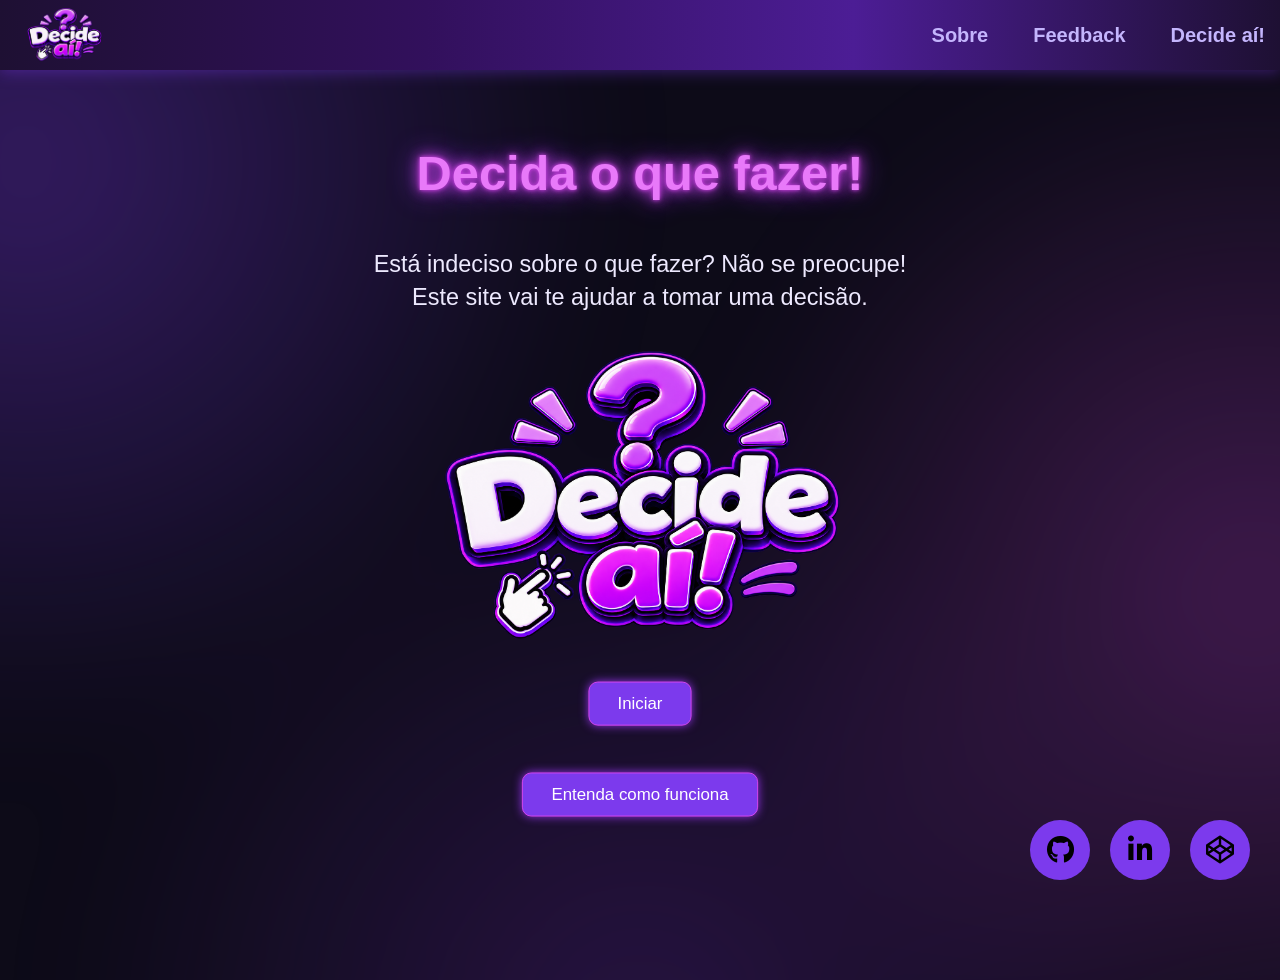
==== index.html @ 2ac5afb6 "segundo commit" ====
<!DOCTYPE html>
<html lang="pt-BR">

<head>
    <meta charset="UTF-8">
    <meta name="viewport" content="width=device-width, initial-scale=1.0">

    <title>Decide aí!</title>

    <link rel="stylesheet" href="style.css">
    <link rel="stylesheet" href="https://cdnjs.cloudflare.com/ajax/libs/font-awesome/6.5.2/css/all.min.css">

    <script src="layout.js" defer></script>
</head>

<body>

    <header class="cabecalho">

        <div class="logo">
            <a href="index.html">
                <img src="images/Logo.png" alt="Logo Decide aí!">
            </a>
        </div>

        <nav class="menu">
            <a href="sobre.html">Sobre</a>
            <a href="feedback.html">Feedback</a>
            <a href="page2.html">Decide aí!</a>
        </nav>

    </header>

    <div class="tela">

        <h1>Decida o que fazer!</h1>

        <p>
            Está indeciso sobre o que fazer? Não se preocupe!
            Este site vai te ajudar a tomar uma decisão.
        </p>

        <img src="images/Logo.png" alt="Roleta roxa" class="img">

        <a href="page2.html">
            <button>Iniciar</button>
        </a>
        <p></p>
        <a href="sobre.html">
            <button>Entenda como funciona</button>
        </a>

    </div>

    <div class="redes-sociais">

        <a href="https://github.com/KaueZk" target="_blank" class="rede">
            <i class="fa-brands fa-github"></i>
        </a>

        <a href="https://linkedin.com/in/kaue-silva-de-lima" target="_blank" class="rede">
            <i class="fa-brands fa-linkedin-in"></i>
        </a>

        <a href="https://codepen.io/Kaue-Silva-de-Lima" target="_blank" class="rede">
            <i class="fa-brands fa-codepen"></i>
        </a>

    </div>

</body>

</html>
---- style.css ----
body {
    margin: 0;
    width: 100vw;
    height: 100vh;
    overflow: hidden;
    position: relative;
    box-sizing: border-box;
    background: #0D0B18;
    color: #EDE9FE;
    font-family: Arial, sans-serif;
    margin: 0;

    background-image: url("images/Fundo.webp");
    background-size: cover;
    background-position: center;
    background-repeat: no-repeat;
    background-attachment: fixed;
}

body.pagina-rolagem {
    overflow-y: auto;
    overflow-x: hidden;
}

.tela {
    width: 100%;
    min-height: calc(100vh - 80px);

    position: relative;
    margin: 80px auto 0;

    display: flex;
    flex-direction: column;
    align-items: center;
    justify-content: center;

    transform: scale(var(--escala, 1));
    transform-origin: top center;

    z-index: 1;
}

h1 {
    color: #E879F9;
    text-align: center;
    font-size: 52px;
    margin-bottom: 40px;
    text-shadow:
        0 0 5px #D946EF,
        0 0 15px #D946EF,
        0 0 30px #9333EA;
}

p {
    font-size: 25px;
    line-height: 1.4;
    text-align: center;
    max-width: 600px;
    margin: 10px auto 20px;
    margin-bottom: 40px;
}

.paragrafo {
    font-size: 20px;
    line-height: 1.4;
    text-align: justify;
    max-width: 600px;
    margin: 10px auto 20px;
    margin-bottom: 40px;
}

.conteudo-sobre {
    margin-top: 60px;
    padding-bottom: 80px;
}

button {
    background-color: #7C3AED;
    color: white;
    flex-shrink: 0;
    border: 1px solid #D946EF;
    padding: 12px 30px;
    font-size: 18px;
    border-radius: 10px;
    cursor: pointer;

    box-shadow: 0 0 10px #9333EA;
    transition: background-color 0.3s, box-shadow 0.3s;
}

button:hover {
    background-color: #D946EF;
    box-shadow:
        0 0 10px #D946EF,
        0 0 25px #D946EF,
        0 0 40px #9333EA;
}

.image-link {
    display: block;
    width: 100%;
    text-align: center;
    margin: 0 auto 20px;
}

.img {
    display: block;
    width: auto;
    height: 35vh;
    max-width: 90vw;
    object-fit: contain;
    margin: 0 auto;
    margin-bottom: 30px;
}

a[href="page2.html"] {
    display: inline-block;
    margin-top: 8px;
}

button.botao-remover {
    background-color: #581C87;
    color: #FFFFFF;

    border: 1px solid #D946EF;
    padding: 8px 10px;

    font-size: 16px;
    border-radius: 8px;

    cursor: pointer;
    margin: 10px auto;
    margin-left: 10px;
    ;

    box-shadow: 0 0 10px #9333EA;
}

button.botao-remover:hover {
    background-color: #D946EF;

    box-shadow:
        0 0 10px #D946EF,
        0 0 25px #D946EF;
}

body::before {
    content: "";
    position: fixed;
    inset: -30%;
    z-index: 0;
    pointer-events: none;

    background:
        radial-gradient(circle at 20% 30%,
            rgba(124, 58, 237, 0.35),
            transparent 30%),
        radial-gradient(circle at 80% 60%,
            rgba(217, 70, 239, 0.25),
            transparent 30%),
        radial-gradient(circle at 50% 90%,
            rgba(147, 51, 234, 0.2),
            transparent 35%);

    filter: blur(60px);

    animation: movimentoAurora 12s ease-in-out infinite alternate;
}

@keyframes movimentoAurora {
    0% {
        transform: translate(-3%, -2%) scale(1);
    }

    50% {
        transform: translate(3%, 2%) scale(1.1);
    }

    100% {
        transform: translate(-2%, 3%) scale(1.05);
    }
}

.cabecalho {
    position: fixed;
    top: 0;
    left: 0;

    width: 100%;
    height: 70px;

    display: flex;
    align-items: center;
    justify-content: space-between;

    padding: 0 15px;
    box-sizing: border-box;

    background: linear-gradient(90deg,
            #1E1033,
            #32105C,
            #4C1D95,
            #1E1033);

    z-index: 100;
    box-shadow: 0 2px 15px rgba(124, 58, 237, 0.4);
}

.cabecalho .menu {
    display: flex;
    flex-direction: row;
    align-items: center;
    justify-content: flex-end;
    gap: 45px !important;
    flex-wrap: nowrap;
}

.cabecalho .menu a {
    display: inline-flex;
    align-items: center;
    justify-content: center;
    height: 70px;
    margin: 0;
    padding: 0;
    white-space: nowrap;
    text-decoration: none;
}

.cabecalhoinicio {
    position: fixed;
    top: 0;
    left: 0;

    width: 100%;
    height: 80px;

    display: flex;
    align-items: center;
    justify-content: space-between;

    padding: 0 40px;
    box-sizing: border-box;

    z-index: 10;
}

.logo img {
    display: block;
    height: 55px;
    width: auto;
    object-fit: contain;
}



.menu {
    display: flex;
    align-items: center;
    justify-content: flex-end;
    gap: 40px;
}

.menu a,
.menu a:visited,
.menu a:active {
    color: #C4B5FD;
    text-decoration: none;
    font-size: 20px;
    font-weight: bold;
    line-height: 1;
}

.menu a:hover {
    color: #C4B5FD;
    text-decoration: none;
}

.menu a:hover {
    color: #E879F9;
    text-shadow:
        0 0 5px #D946EF,
        0 0 15px #9333EA;
}

.input-container {
    display: flex;
    justify-content: center;
    align-items: center;

    width: fit-content;
    margin: 0 auto 25px;
    padding: 8px;

    background-color: #7C3AED;
    border-radius: 10px;
    box-shadow: 0 0 10px #9333EA;
}

.input-container input {
    background-color: transparent;
    color: white;

    border: none;
    outline: none;

    font-size: 20px;
    padding: 8px;
    text-align: center;
    font-family: Arial, sans-serif;
}

.input-container input::placeholder {
    color: #9f9fa1ab;
}

.input-container input {
    color: white;
}

h2 {
    color: #ffffff;
    text-align: left;
    font-size: 25px !important;
    margin-top: 30px;
    margin-bottom: 40px;

    -webkit-text-stroke: 0.5px white;

    text-shadow:
        0 0 5px #351694;
}

h3 {
    color: #C4B5FD;
    text-align: center;
    font-size: 45px;
    margin-bottom: 40px;

    text-shadow:
        0 0 5px #A78BFA,
        0 0 15px #8B5CF6,
        0 0 30px #7C3AED;
}

.botton-addop,
.botton-decidir,
.botton-apgall {
    background-color: #7C3AED;
    color: white;
    flex-shrink: 0;
    border: 1px solid #D946EF;
    padding: 12px 30px;
    font-size: 20px;
    border-radius: 10px;
    cursor: pointer;
    margin-top: 10px;

    box-shadow: 0 0 10px #9333EA;
    transition: background-color 0.3s, box-shadow 0.3s;
}

.button-containers {
    display: flex;
    justify-content: center;
    align-items: center;
    gap: 10px;

}

.area-conteudo {
    display: flex;
    justify-content: center;
    align-items: flex-start;
    gap: 100px;
    width: 100%;
    margin-top: 20px;
    font-size: 25px;
}

.area-lista,
.area-resultado {
    width: 450px;
    min-height: 200px;
    margin-top: 20px;
    margin-left: 170px;
}

.redes-sociais {
    position: fixed;
    bottom: 20px;
    right: 30px;
    display: flex;
    gap: 20px;
    z-index: 100;
}

.rede {
    width: 60px;
    height: 60px;

    display: flex;
    justify-content: center;
    align-items: center;

    border-radius: 50%;

    background-color: #7C3AED;
    color: black;

    font-size: 28px;
    text-decoration: none;

    transition: 0.3s;
}

.rede:hover {
    transform: scale(1.15);
    box-shadow: 0 0 15px #7C3AED;
}

body.pagina-opcoes {
    padding-top: 100px;
    box-sizing: border-box;
}

body.pagina-opcoes {
    padding-top: 80px;
    box-sizing: border-box;
}

body.pagina-rolagem {
    overflow-y: auto;
    overflow-x: hidden;
}

body.pagina-feedback {
    height: auto;
    min-height: 100vh;

    padding-top: 80px;
    box-sizing: border-box;

    overflow-y: scroll;
    overflow-x: hidden;
}

body.pagina-feedback .cabecalho {
    position: fixed;
    top: 0;
    left: 0;
}

body.pagina-rolagem {
    overflow-y: auto;
    overflow-x: hidden;
}

body.pagina-sobre {
    height: auto;
    min-height: 100vh;

    padding-top: 80px;
    box-sizing: border-box;

    overflow-y: scroll;
    overflow-x: hidden;
}

.formulario {
    width: 100%;
    max-width: 600px;

    margin: 30px auto 80px;
    padding: 30px;

    box-sizing: border-box;

    border-radius: 10px;
    box-shadow: 0 0 10px #9333EA;
}

.formulario form {
    display: flex;
    flex-direction: column;
    align-items: stretch;
    gap: 15px;
}

.formulario input,
.formulario textarea {
    width: 100%;
    box-sizing: border-box;

    padding: 12px;
    border: 1px solid #7C3AED;
    border-radius: 8px;

    background-color: #171027;
    color: white;

    font-family: Arial, sans-serif;
    font-size: 16px;

    outline: none;
}

.formulario textarea {
    min-height: 130px;
    resize: vertical;
}

.formulario input:focus,
.formulario textarea:focus {
    border-color: #D946EF;
    box-shadow: 0 0 8px #9333EA;
}

.formulario .btn-enviar {
    display: flex;
    justify-content: center;
}

.formulario .btn-enviar input {
    width: auto;
    min-width: 120px;

    background-color: #7C3AED;
    color: white;

    border: 1px solid #D946EF;
    border-radius: 10px;

    padding: 10px 25px;
    cursor: pointer;

    transition: 0.3s;
}

.formulario .btn-enviar input:hover {
    background-color: #D946EF;
    box-shadow: 0 0 12px #9333EA;
}

.container-roleta {
    position: relative;

    width: 250px;
    height: 250px;

    margin: 40px auto;

    display: flex;
    align-items: center;
    justify-content: center;
}

#roleta {
    width: 100%;
    height: 100%;

    border-radius: 50%;
    border: 5px solid #9333EA;

    box-shadow:
        0 0 15px #9333EA,
        0 0 30px #7C3AED;

    transition: transform 4s cubic-bezier(0.15, 0.65, 0.15, 1);
}

.ponteiro {
    position: absolute;

    top: -12px;
    left: 50%;

    transform: translateX(-50%);

    z-index: 5;

    width: 0;
    height: 0;

    border-left: 18px solid transparent;
    border-right: 18px solid transparent;
    border-top: 35px solid #E879F9;

    filter: drop-shadow(0 0 5px #D946EF);
}

.centro-roleta {
    position: absolute;

    width: 65px;
    height: 65px;

    display: flex;
    align-items: center;
    justify-content: center;

    border-radius: 50%;

    background: #171027;
    border: 5px solid #D946EF;

    color: white;
    font-size: 30px;
    font-weight: bold;

    z-index: 4;

    box-shadow: 0 0 12px #9333EA;
}

.botton-pausar {
    background-color: #7C3AED;
    color: white;
    flex-shrink: 0;
    border: 1px solid #D946EF;
    padding: 8px 20px;
    font-size: 13px;
    border-radius: 10px;
    cursor: pointer;

    box-shadow: 0 0 10px #9333EA;
    transition: background-color 0.3s, box-shadow 0.3s;
}

.botton-pausar:hover {
    background: #7C3AED;
    box-shadow: 0 0 12px #9333EA;
}

/* Área onde os avisos serão exibidos */
#area-avisos {
    position: fixed;
    bottom: 25px;
    left: 50%;
    transform: translateX(-50%);
    z-index: 9999;

    display: flex;
    flex-direction: column;
    align-items: center;
    gap: 10px;

    pointer-events: none;
}

/* Aparência dos avisos */
.aviso-popup {
    background: linear-gradient(135deg, #32105C, #7C3AED);
    color: #FFFFFF;

    padding: 15px 25px;
    border: 1px solid #D946EF;
    border-radius: 12px;

    font-size: 16px;
    font-weight: bold;
    text-align: center;

    box-shadow: 0 0 15px #9333EA;

    animation: aparecerAviso 0.4s ease,
        desaparecerAviso 0.4s ease 2.6s forwards;
}

@keyframes aparecerAviso {
    from {
        opacity: 0;
        transform: translateY(20px);
    }

    to {
        opacity: 1;
        transform: translateY(0);
    }
}

@keyframes desaparecerAviso {
    to {
        opacity: 0;
        transform: translateY(20px);
    }
}

.botton-continuar {
    background-color: #7C3AED;
    color: white;
    border: 1px solid #d40df3;
    padding: 8px 20px;
    font-size: 13px;
    border-radius: 10px;
    cursor: pointer;
    box-shadow: 0 0 10px #9333EA;
    transition: background-color 0.3s, box-shadow 0.3s;
}

.botton-continuar:hover:not(:disabled) {
    background-color: #D946EF;
    box-shadow: 0 0 12px #9333EA;
}

.botton-continuar:disabled {
    opacity: 0.5;
    cursor: not-allowed;
}

.controles-roleta {
    display: flex;
    justify-content: center;
    align-items: center;
    gap: 15px;
    margin: 20px auto;
}
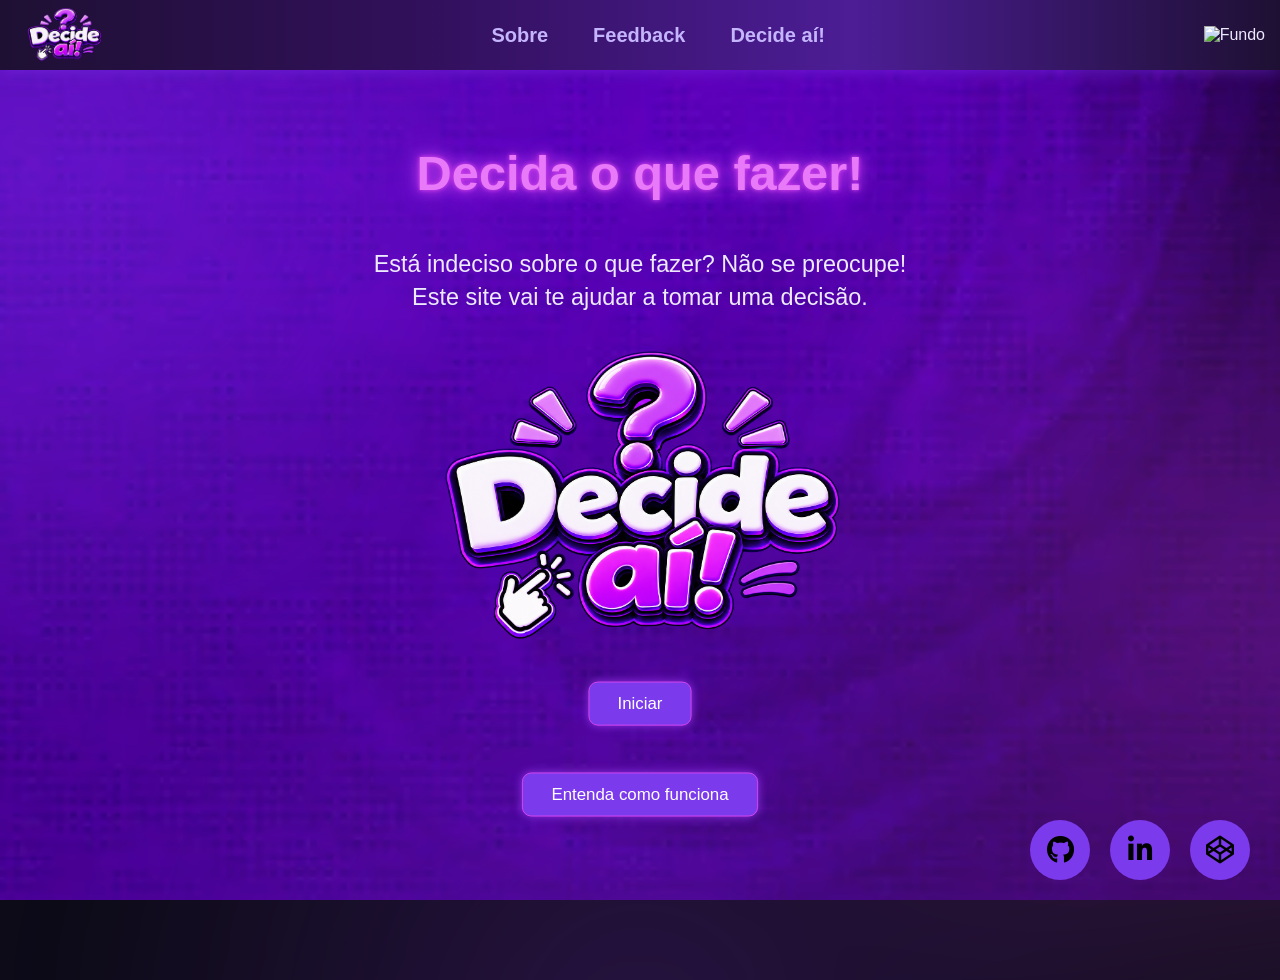
==== commit d9bcfade: "Adiciona imagem de fundo" ====
--- a/index.html
+++ b/index.html
@@ -28,6 +28,7 @@
             <a href="feedback.html">Feedback</a>
             <a href="page2.html">Decide aí!</a>
         </nav>
+        <img src="img/fundo.webp" alt="Fundo">
 
     </header>
 
@@ -70,4 +71,4 @@
 
 </body>
 
-</html>+</html>
--- a/style.css
+++ b/style.css
@@ -10,7 +10,7 @@
     font-family: Arial, sans-serif;
     margin: 0;
 
-    background-image: url("images/Fundo.webp");
+    background-image: url("images/fundo.webp");
     background-size: cover;
     background-position: center;
     background-repeat: no-repeat;
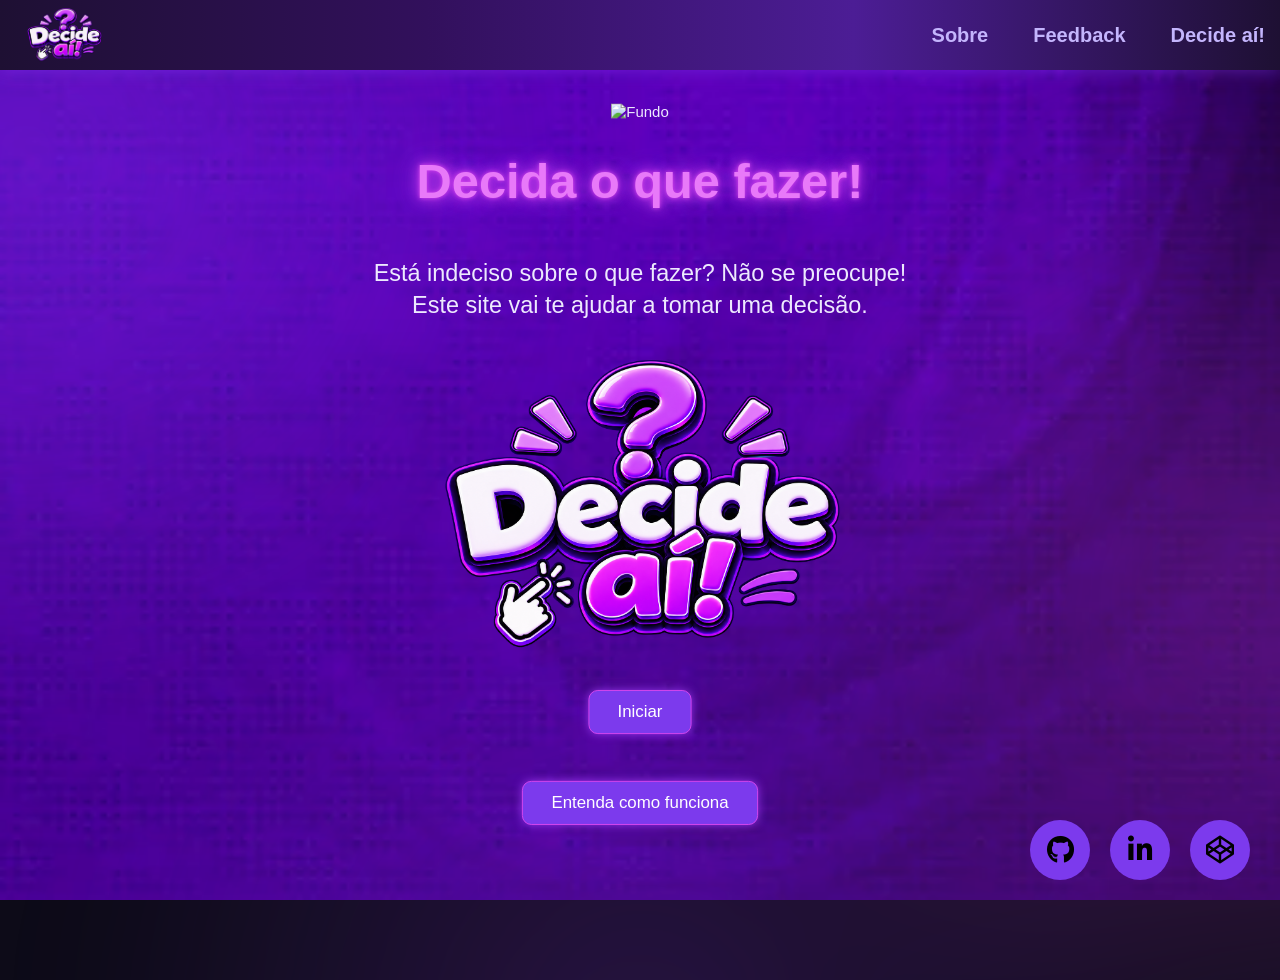
==== commit 9242f132: "Adiciona imagem de fundo" ====
--- a/index.html
+++ b/index.html
@@ -28,11 +28,10 @@
             <a href="feedback.html">Feedback</a>
             <a href="page2.html">Decide aí!</a>
         </nav>
-        <img src="img/fundo.webp" alt="Fundo">
-
     </header>
 
     <div class="tela">
+    <img src="img/fundo.webp" alt="Fundo">
 
         <h1>Decida o que fazer!</h1>
 
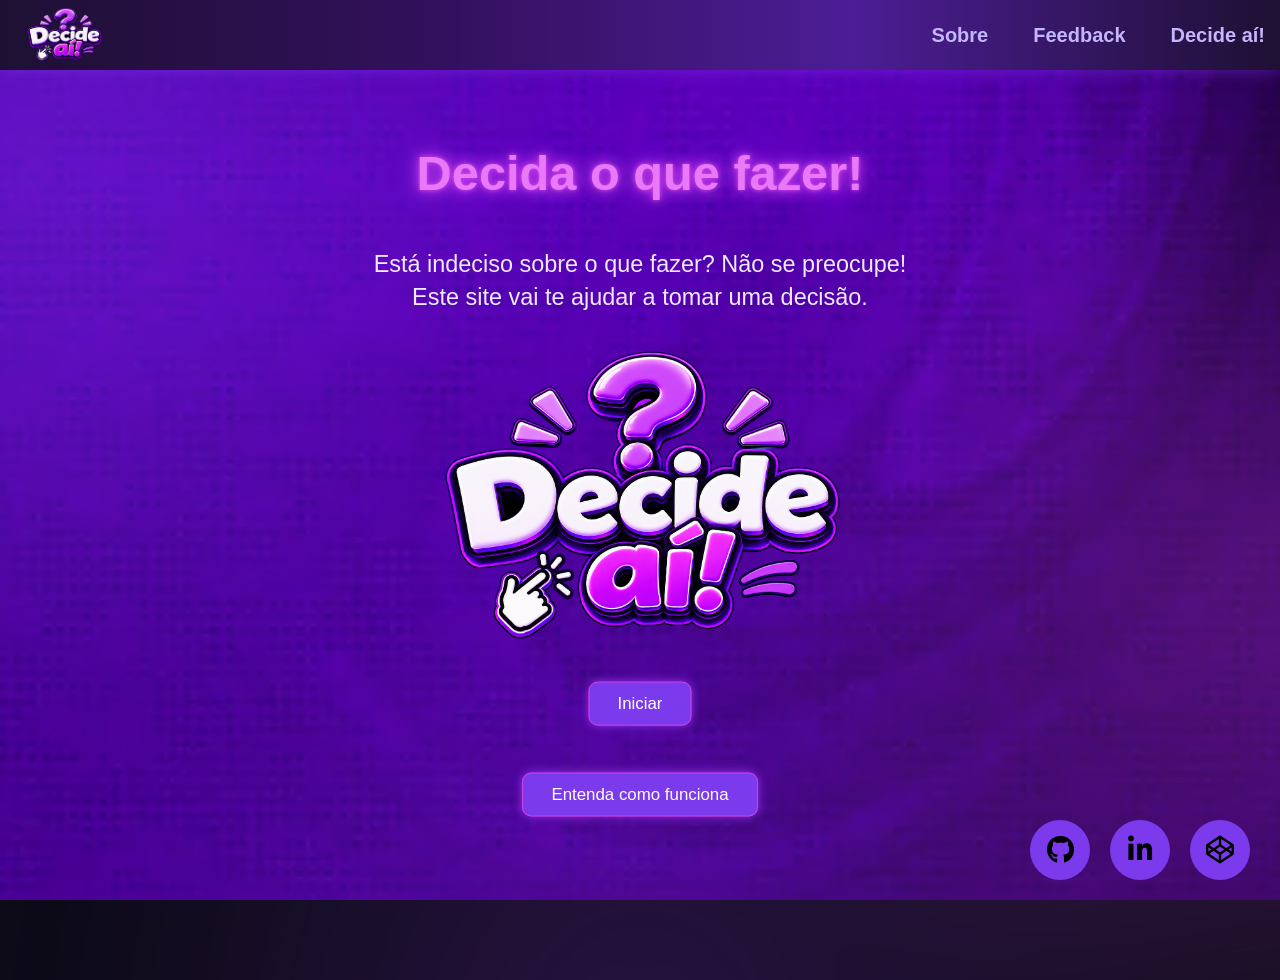
==== commit dd9caa46: "Adiciona imagem de fundo" ====
--- a/index.html
+++ b/index.html
@@ -31,7 +31,8 @@
     </header>
 
     <div class="tela">
-    <img src="img/fundo.webp" alt="Fundo">
+
+
 
         <h1>Decida o que fazer!</h1>
 
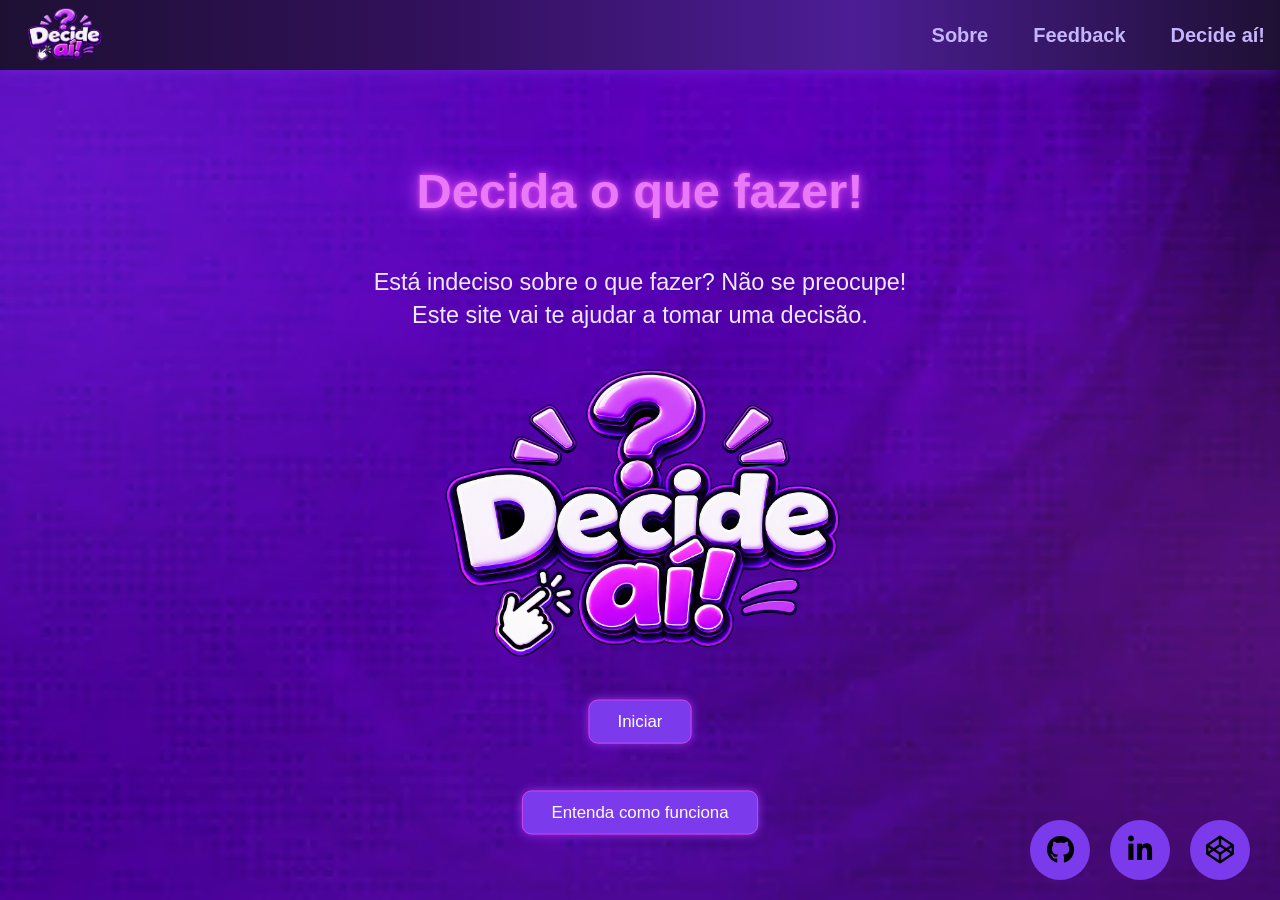
==== commit 2e1ead3b: "Adiciona imagem de fundo" ====
--- a/index.html
+++ b/index.html
@@ -11,7 +11,11 @@
     <link rel="stylesheet" href="https://cdnjs.cloudflare.com/ajax/libs/font-awesome/6.5.2/css/all.min.css">
 
     <script src="layout.js" defer></script>
-</head>
+    <link rel="apple-touch-icon" sizes="180x180" href="apple-touch-icon.png">
+    <link rel="icon" type="image/png" sizes="32x32" href="favicon-32x32.png">
+    <link rel="icon" type="image/png" sizes="16x16" href="favicon-16x16.png">
+    <link rel="manifest" href="site.webmanifest">
+</head>j
 
 <body>
 
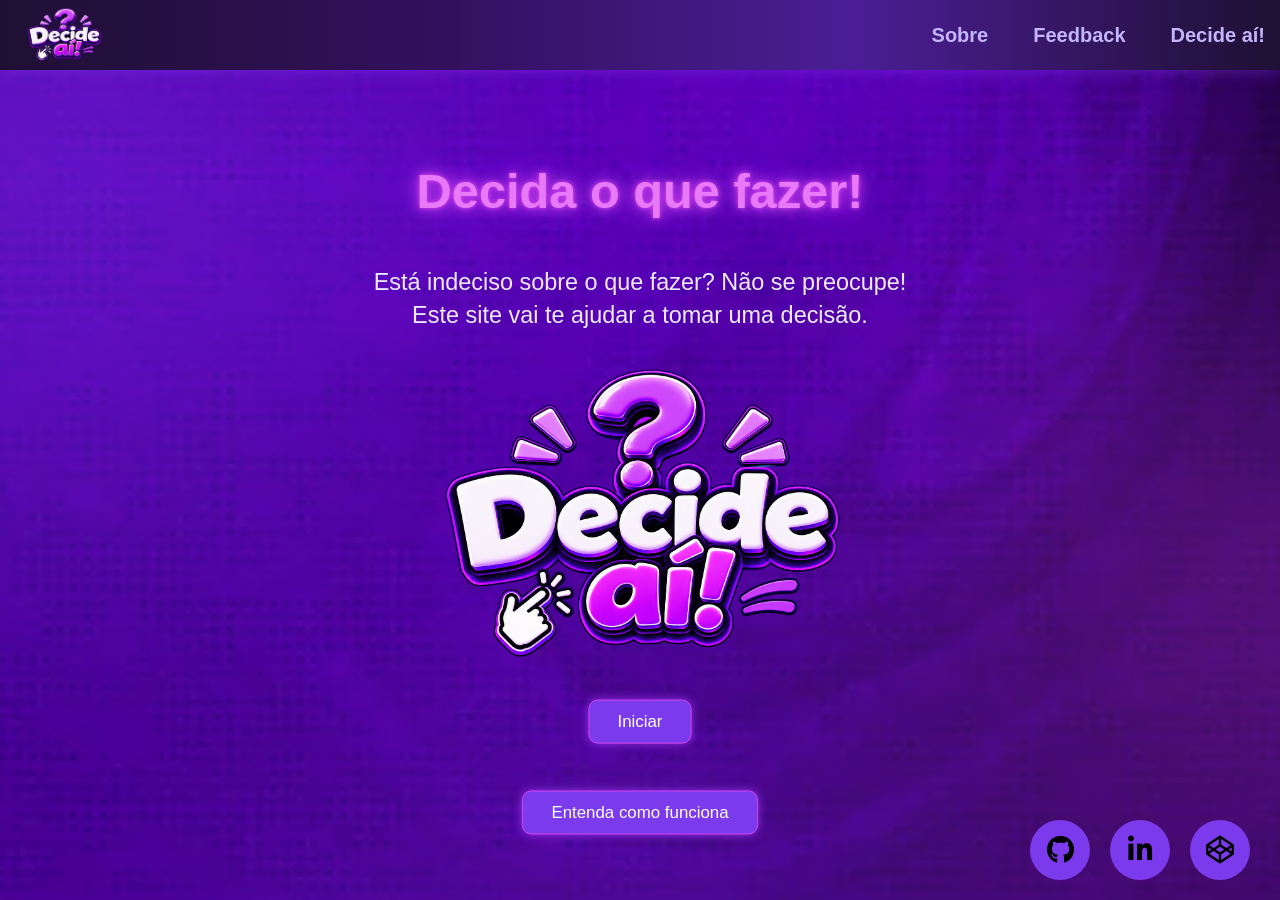
==== commit 6f2e44d5: "Adiciona imagem de fundo" ====
--- a/index.html
+++ b/index.html
@@ -9,12 +9,12 @@
 
     <link rel="stylesheet" href="style.css">
     <link rel="stylesheet" href="https://cdnjs.cloudflare.com/ajax/libs/font-awesome/6.5.2/css/all.min.css">
-
-    <script src="layout.js" defer></script>
     <link rel="apple-touch-icon" sizes="180x180" href="apple-touch-icon.png">
     <link rel="icon" type="image/png" sizes="32x32" href="favicon-32x32.png">
     <link rel="icon" type="image/png" sizes="16x16" href="favicon-16x16.png">
     <link rel="manifest" href="site.webmanifest">
+    <script src="layout.js" defer></script>
+
 </head>j
 
 <body>
